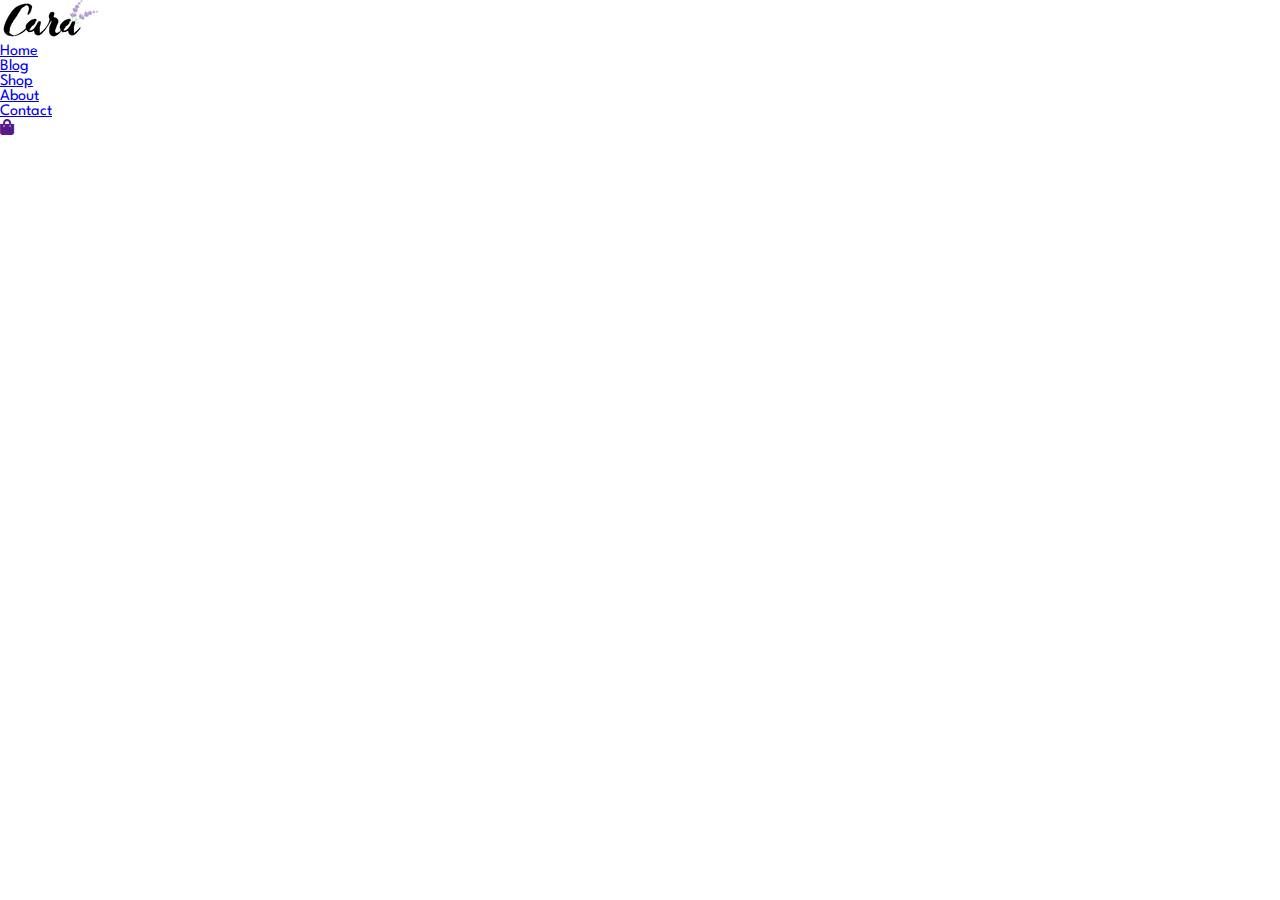
==== index.html @ d09e7eab "navhtml" ====
<!DOCTYPE html>
<html lang="en">
<head>
    <meta charset="UTF-8">
    <meta http-equiv="X-UA-Compatible" content="IE=edge">
    <meta name="viewport" content="width=device-width, initial-scale=1.0">
    <title>Cara</title>
    <link rel="stylesheet" href="./index.css">
    <link rel="stylesheet" href="https://pro.fontawesome.com/releases/v5.10.0/css/all.css" />

</head>
<body>
    <section id="header">
       <a href=""><img src="./img/logo.png" alt="logo" class="logo"></a>

       <div>
        <ul id="navbar">
            <li><a href="./index.html">Home</a></li>
            <li><a href="./blog.html">Blog</a></li>
            <li><a href="./shop.html">Shop</a></li>
            <li><a href="./about.html">About</a></li>
            <li><a href="./contact.html">Contact</a></li>
            <li><a href=""><i class="fa fa-shopping-bag" aria-hidden="true"></i></a></li>
        </ul>
       </div>
    </section>
</body>
</html>
<script src="./index.js"></script>
---- index.css ----
@import url("https://fonts.googleapis.com/css2?family=Spartan:wght@100;200;300;400;500;600;700;800;900&display=swap");
* {
  margin: 0;
  padding: 0;
  box-sizing: border-box;
  font-family: "Spartan", sans-serif;
}

html {
  scroll-behavior: smooth;
}

/* Global Styles */

h1 {
  font-size: 50px;
  line-height: 64px;
  color: #222;
}

h2 {
  font-size: 46px;
  line-height: 54px;
  color: #222;
}

h4 {
  font-size: 20px;
  color: #222;
}

h6 {
  font-weight: 700;
  font-size: 12px;
}

p {
  font-size: 16px;
  color: #465b52;
  margin: 15px 0 20px 0;
}

.section-p1 {
  padding: 40px 80px;
}

.section-m1 {
  margin: 40px 0;
}

body {
  width: 100%;
}
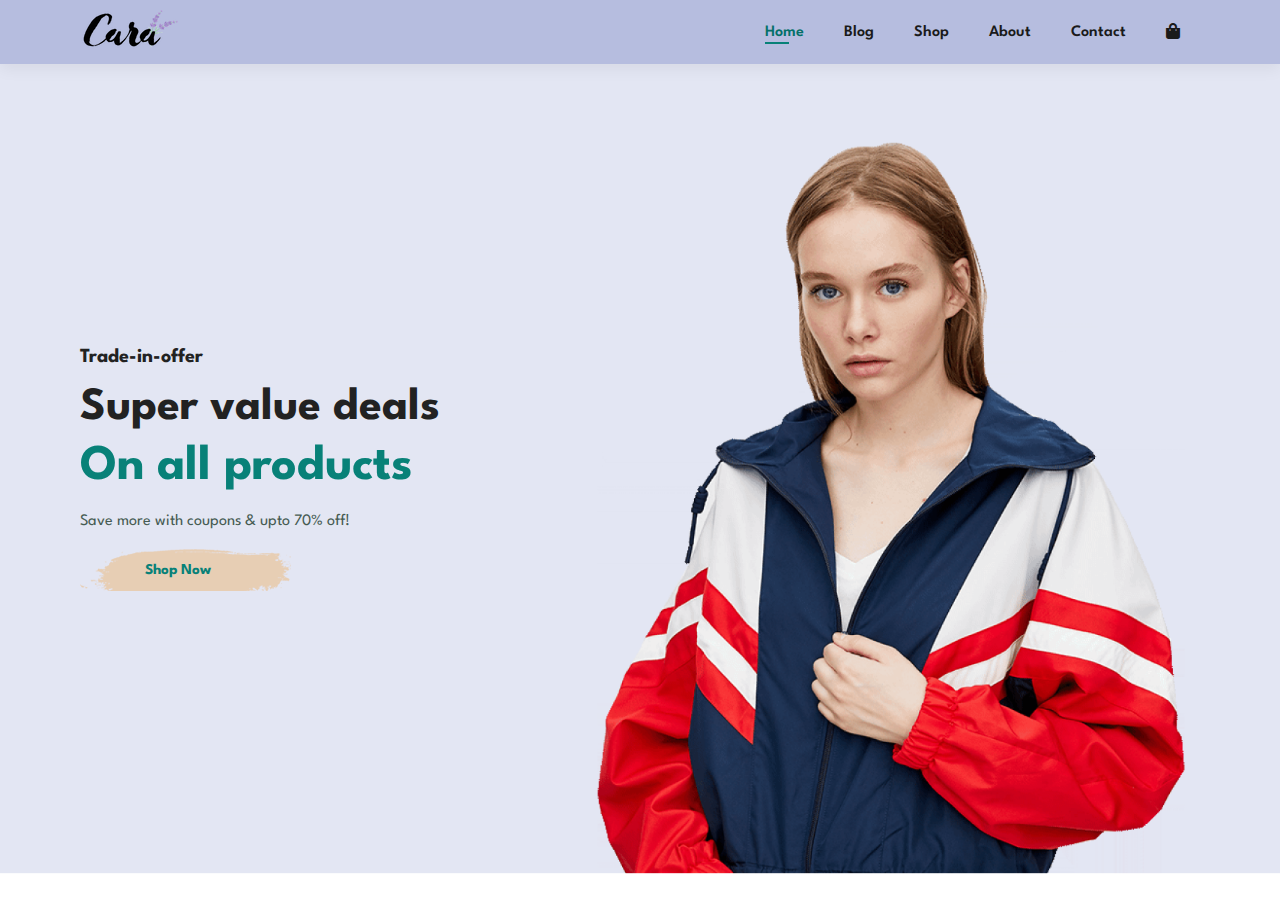
==== commit cfdfa732: "hero" ====
--- a/index.html
+++ b/index.html
@@ -15,14 +15,23 @@
 
        <div>
         <ul id="navbar">
-            <li><a href="./index.html">Home</a></li>
+            <li><a class="active" href="./index.html">Home</a></li>
             <li><a href="./blog.html">Blog</a></li>
             <li><a href="./shop.html">Shop</a></li>
             <li><a href="./about.html">About</a></li>
             <li><a href="./contact.html">Contact</a></li>
-            <li><a href=""><i class="fa fa-shopping-bag" aria-hidden="true"></i></a></li>
+            <li><a href="./cart.html"><i class="fa fa-shopping-bag" aria-hidden="true"></i></a></li>
         </ul>
        </div>
+    </section>
+
+    <section id="hero">
+        <h4>Trade-in-offer</h4>
+        <h2>Super  value deals</h2>
+        <h1>On all products</h1>
+        <p>Save more with coupons &  upto 70% off!</p>
+        <button>Shop Now</button>
+
     </section>
 </body>
 </html>
--- a/index.css
+++ b/index.css
@@ -1,53 +1,138 @@
 @import url("https://fonts.googleapis.com/css2?family=Spartan:wght@100;200;300;400;500;600;700;800;900&display=swap");
+
 * {
-  margin: 0;
-  padding: 0;
-  box-sizing: border-box;
-  font-family: "Spartan", sans-serif;
+    margin: 0;
+    padding: 0;
+    box-sizing: border-box;
+    font-family: "Spartan", sans-serif;
 }
 
 html {
-  scroll-behavior: smooth;
+    scroll-behavior: smooth;
 }
 
 /* Global Styles */
 
 h1 {
-  font-size: 50px;
-  line-height: 64px;
-  color: #222;
+    font-size: 50px;
+    line-height: 64px;
+    color: #222;
 }
 
 h2 {
-  font-size: 46px;
-  line-height: 54px;
-  color: #222;
+    font-size: 46px;
+    line-height: 54px;
+    color: #222;
 }
 
 h4 {
-  font-size: 20px;
-  color: #222;
+    font-size: 20px;
+    color: #222;
 }
 
 h6 {
-  font-weight: 700;
-  font-size: 12px;
+    font-weight: 700;
+    font-size: 12px;
 }
 
 p {
-  font-size: 16px;
-  color: #465b52;
-  margin: 15px 0 20px 0;
+    font-size: 16px;
+    color: #465b52;
+    margin: 15px 0 20px 0;
 }
 
 .section-p1 {
-  padding: 40px 80px;
+    padding: 40px 80px;
 }
 
 .section-m1 {
-  margin: 40px 0;
+    margin: 40px 0;
 }
 
 body {
-  width: 100%;
+    width: 100%;
+}
+
+#header {
+    display: flex;
+    align-items: center;
+    justify-content: space-between;
+    padding: 10px 80px;
+    background-color: #b6bddf;
+    box-shadow:0 5px 15px rgba(0, 0, 0, 0.06);
+    z-index: 999;
+    position: sticky;
+    top: 0;
+    left: 0;
+
+}
+
+#navbar {
+    display: flex;
+    align-items: center;
+    justify-content: center;
+    position: sticky;
+
+}
+
+#navbar li {
+    list-style: none;
+    padding: 0 20px;
+    position: relative;
+}
+
+#navbar li a {
+    text-decoration: none;
+    font-size: 16px;
+    font-weight: 600;
+    color: #1a1a1a;
+    transition: 0.3s ease;
+}
+
+#navbar li a:hover,
+#navbar li a.active {
+    color: #047069;
+}
+
+#navbar li a.active::after,
+#navbar li a:hover::after {
+    content: "";
+    width: 30%;
+    height: 2px;
+    background-color: #088178;
+    position: absolute;
+    bottom: -4px;
+    left: 20px;
+}
+
+#hero{
+    background-image: url("img/hero4.png");
+    height: 90vh;
+    width: 100%;
+    background-size: cover;
+    background-position: top 25% right 0;
+    padding: 0 80px;
+    display: flex;
+    flex-direction: column;
+    align-items: flex-start;
+    justify-content: center;
+}
+
+#hero h4{
+    padding-bottom: 15px;
+}
+
+#hero h1{
+    color: #088178;
+}
+
+#hero button{
+    background-image: url("img/button.png");
+    background-color: transparent;
+    color: #088178;
+    border: none;
+    padding: 14px 80px 14px 65px;
+    cursor: pointer;
+    font-weight: 700;
+    font-size: 15px;
 }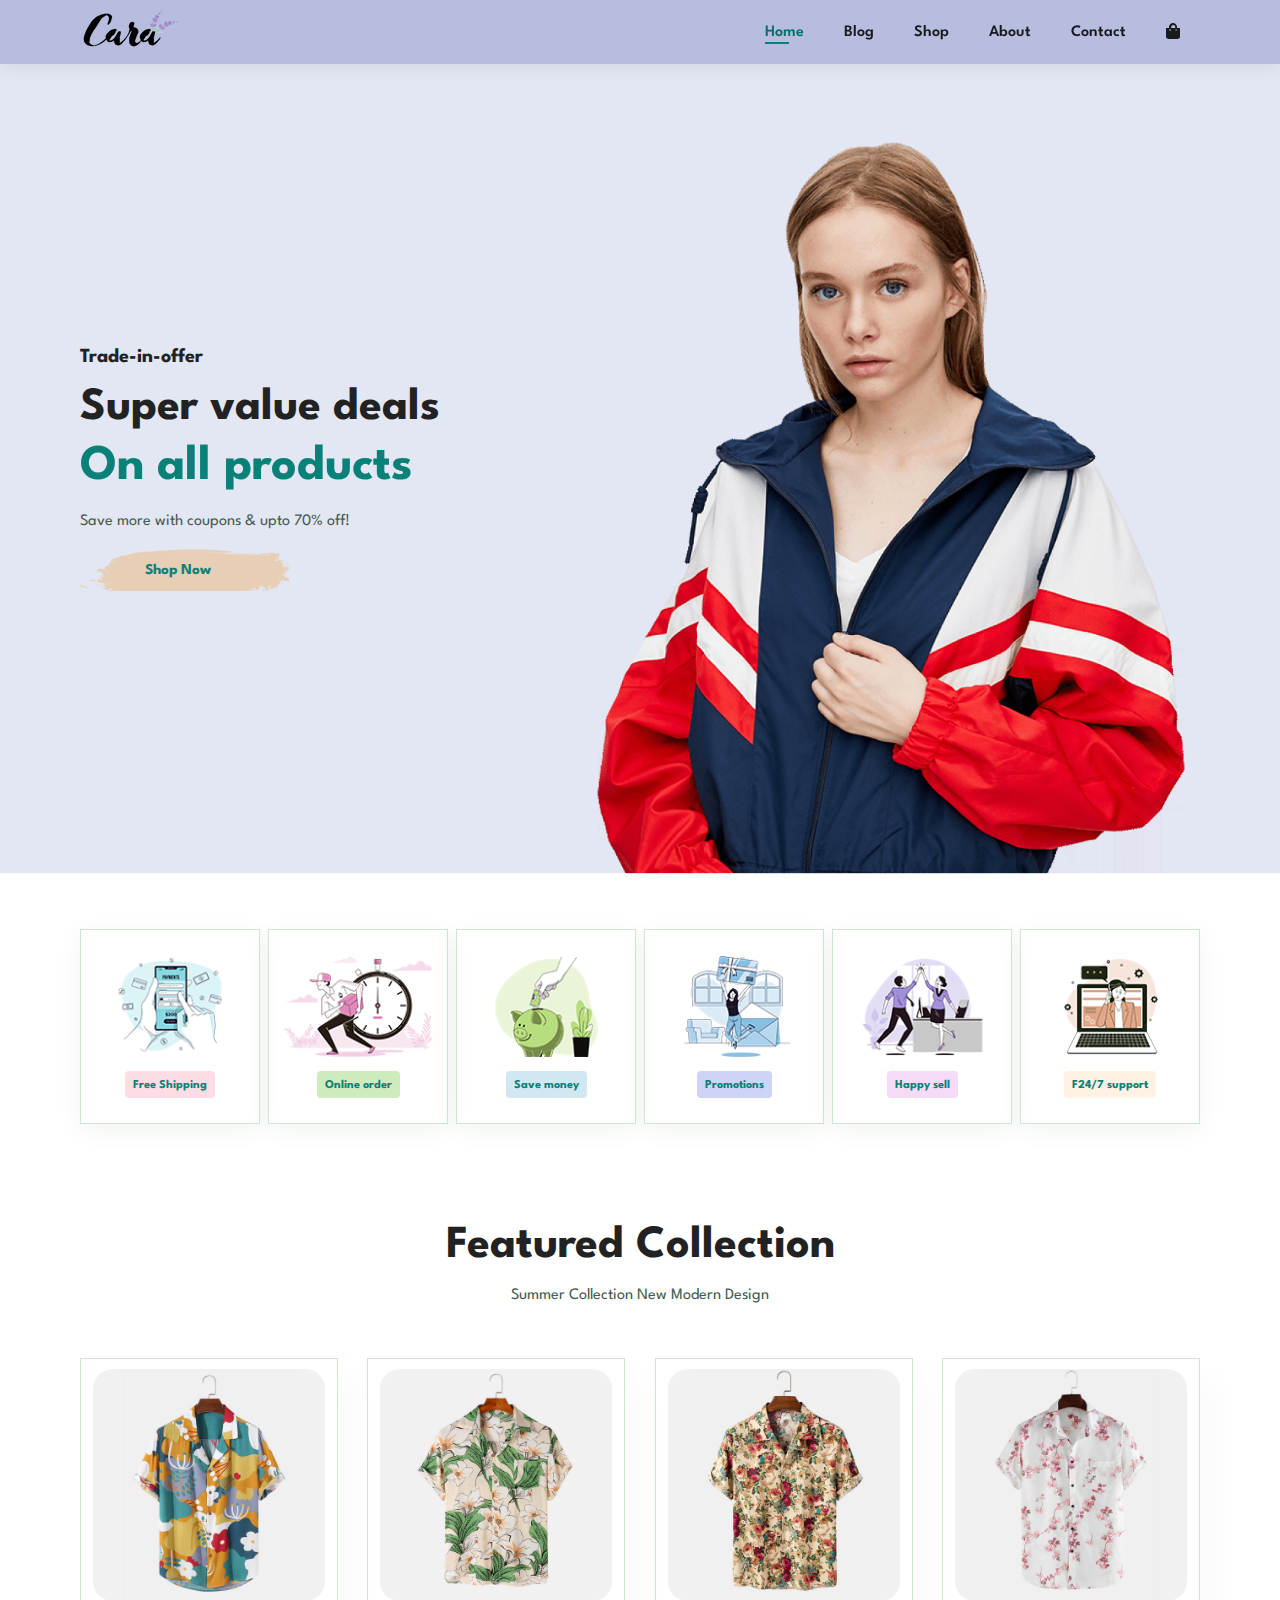
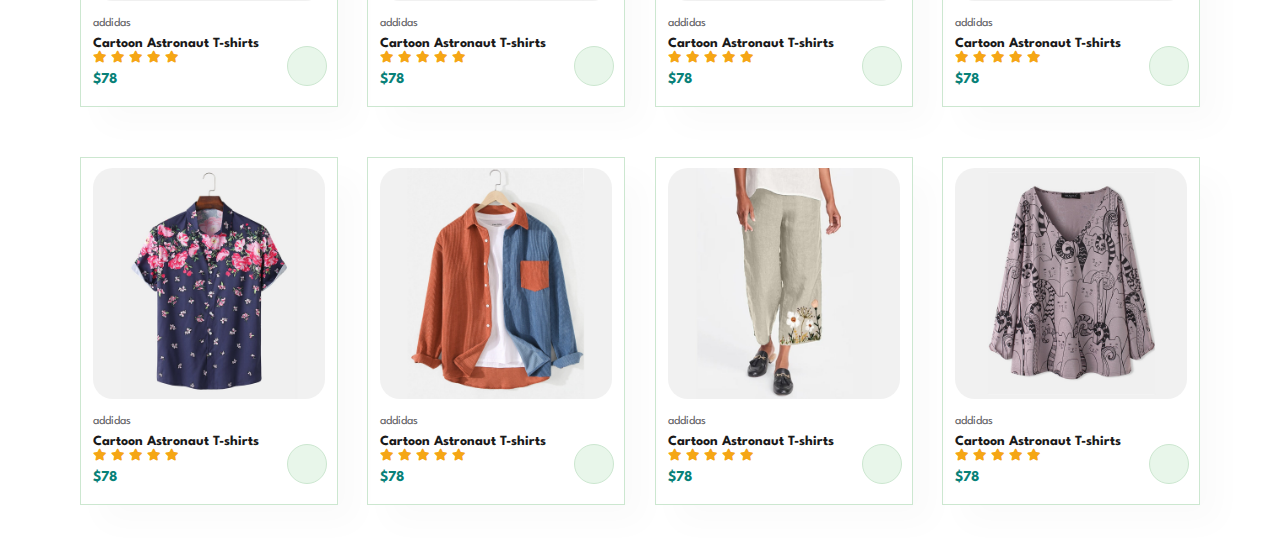
==== commit 321b246c: "product1" ====
--- a/index.html
+++ b/index.html
@@ -1,5 +1,6 @@
 <!DOCTYPE html>
 <html lang="en">
+
 <head>
     <meta charset="UTF-8">
     <meta http-equiv="X-UA-Compatible" content="IE=edge">
@@ -9,30 +10,217 @@
     <link rel="stylesheet" href="https://pro.fontawesome.com/releases/v5.10.0/css/all.css" />
 
 </head>
+
 <body>
     <section id="header">
-       <a href=""><img src="./img/logo.png" alt="logo" class="logo"></a>
-
-       <div>
-        <ul id="navbar">
-            <li><a class="active" href="./index.html">Home</a></li>
-            <li><a href="./blog.html">Blog</a></li>
-            <li><a href="./shop.html">Shop</a></li>
-            <li><a href="./about.html">About</a></li>
-            <li><a href="./contact.html">Contact</a></li>
-            <li><a href="./cart.html"><i class="fa fa-shopping-bag" aria-hidden="true"></i></a></li>
-        </ul>
-       </div>
+        <a href=""><img src="./img/logo.png" alt="logo" class="logo"></a>
+
+        <div>
+            <ul id="navbar">
+                <li><a class="active" href="./index.html">Home</a></li>
+                <li><a href="./blog.html">Blog</a></li>
+                <li><a href="./shop.html">Shop</a></li>
+                <li><a href="./about.html">About</a></li>
+                <li><a href="./contact.html">Contact</a></li>
+                <li><a href="./cart.html"><i class="fa fa-shopping-bag" aria-hidden="true"></i></a></li>
+            </ul>
+        </div>
     </section>
 
     <section id="hero">
         <h4>Trade-in-offer</h4>
-        <h2>Super  value deals</h2>
+        <h2>Super value deals</h2>
         <h1>On all products</h1>
-        <p>Save more with coupons &  upto 70% off!</p>
+        <p>Save more with coupons & upto 70% off!</p>
         <button>Shop Now</button>
 
     </section>
+
+    <section id="feature" class="section-p1">
+        <div class="fe-box">
+            <img src="img/features/f1.png" alt="f1">
+            <h6>Free Shipping</h6>
+        </div>
+
+        <div class="fe-box">
+            <img src="img/features/f2.png" alt="f1">
+            <h6>Online order</h6>
+        </div>
+
+        <div class="fe-box">
+            <img src="img/features/f3.png" alt="f1">
+            <h6>Save money</h6>
+        </div>
+
+        <div class="fe-box">
+            <img src="img/features/f4.png" alt="f1">
+            <h6>Promotions</h6>
+        </div>
+
+        <div class="fe-box">
+            <img src="img/features/f5.png" alt="f1">
+            <h6>Happy sell</h6>
+        </div>
+
+        <div class="fe-box">
+            <img src="img/features/f6.png" alt="f1">
+            <h6>F24/7 support</h6>
+        </div>
+    </section>
+
+    <section id="product1" class="section-p1">
+        <h2>Featured Collection</h2>
+        <p>Summer Collection New Modern Design</p>
+
+        <div class="pro-container">
+            <div class="pro">
+                <img src="img/products/f1.jpg" alt="f1">
+                <div class="des">
+                    <span>addidas</span>
+                    <h5>Cartoon Astronaut T-shirts</h5>
+                    <div class="star">
+                        <i class="fa fa-star" aria-hidden="true"></i>
+                        <i class="fa fa-star" aria-hidden="true"></i>
+                        <i class="fa fa-star" aria-hidden="true"></i>
+                        <i class="fa fa-star" aria-hidden="true"></i>
+                        <i class="fa fa-star" aria-hidden="true"></i>
+                    </div>
+                    <h4>$78</h4>
+
+                </div>
+                <a href="#"><i class="fa fa-cart-plus cart" aria-hidden="true"></i></a>
+            </div>
+
+            <div class="pro">
+                <img src="img/products/f2.jpg" alt="f1">
+                <div class="des">
+                    <span>addidas</span>
+                    <h5>Cartoon Astronaut T-shirts</h5>
+                    <div class="star">
+                        <i class="fa fa-star" aria-hidden="true"></i>
+                        <i class="fa fa-star" aria-hidden="true"></i>
+                        <i class="fa fa-star" aria-hidden="true"></i>
+                        <i class="fa fa-star" aria-hidden="true"></i>
+                        <i class="fa fa-star" aria-hidden="true"></i>
+                    </div>
+                    <h4>$78</h4>
+
+                </div>
+                <a href="#"><i class="fa fa-cart-plus cart" aria-hidden="true"></i></a>
+            </div>
+
+            <div class="pro">
+                <img src="img/products/f3.jpg" alt="f1">
+                <div class="des">
+                    <span>addidas</span>
+                    <h5>Cartoon Astronaut T-shirts</h5>
+                    <div class="star">
+                        <i class="fa fa-star" aria-hidden="true"></i>
+                        <i class="fa fa-star" aria-hidden="true"></i>
+                        <i class="fa fa-star" aria-hidden="true"></i>
+                        <i class="fa fa-star" aria-hidden="true"></i>
+                        <i class="fa fa-star" aria-hidden="true"></i>
+                    </div>
+                    <h4>$78</h4>
+
+                </div>
+                <a href="#"><i class="fa fa-cart-plus cart" aria-hidden="true"></i></a>
+            </div>
+
+            <div class="pro">
+                <img src="img/products/f4.jpg" alt="f1">
+                <div class="des">
+                    <span>addidas</span>
+                    <h5>Cartoon Astronaut T-shirts</h5>
+                    <div class="star">
+                     <i class="fa fa-star" aria-hidden="true"></i>
+                     <i class="fa fa-star" aria-hidden="true"></i>
+                     <i class="fa fa-star" aria-hidden="true"></i>
+                     <i class="fa fa-star" aria-hidden="true"></i>
+                     <i class="fa fa-star" aria-hidden="true"></i>
+                    </div>
+                    <h4>$78</h4>
+ 
+                </div>
+                <a href="#"><i class="fa fa-cart-plus cart" aria-hidden="true"></i></a>
+            </div>
+        </div>
+
+        <div class="pro-container">
+            <div class="pro">
+                <img src="img/products/f5.jpg" alt="f1">
+                <div class="des">
+                    <span>addidas</span>
+                    <h5>Cartoon Astronaut T-shirts</h5>
+                    <div class="star">
+                        <i class="fa fa-star" aria-hidden="true"></i>
+                        <i class="fa fa-star" aria-hidden="true"></i>
+                        <i class="fa fa-star" aria-hidden="true"></i>
+                        <i class="fa fa-star" aria-hidden="true"></i>
+                        <i class="fa fa-star" aria-hidden="true"></i>
+                    </div>
+                    <h4>$78</h4>
+
+                </div>
+                <a href="#"><i class="fa fa-cart-plus cart" aria-hidden="true"></i></a>
+            </div>
+
+            <div class="pro">
+                <img src="img/products/f6.jpg" alt="f1">
+                <div class="des">
+                    <span>addidas</span>
+                    <h5>Cartoon Astronaut T-shirts</h5>
+                    <div class="star">
+                        <i class="fa fa-star" aria-hidden="true"></i>
+                        <i class="fa fa-star" aria-hidden="true"></i>
+                        <i class="fa fa-star" aria-hidden="true"></i>
+                        <i class="fa fa-star" aria-hidden="true"></i>
+                        <i class="fa fa-star" aria-hidden="true"></i>
+                    </div>
+                    <h4>$78</h4>
+
+                </div>
+                <a href="#"><i class="fa fa-cart-plus cart" aria-hidden="true"></i></a>
+            </div>
+
+            <div class="pro">
+                <img src="img/products/f7.jpg" alt="f1">
+                <div class="des">
+                    <span>addidas</span>
+                    <h5>Cartoon Astronaut T-shirts</h5>
+                    <div class="star">
+                        <i class="fa fa-star" aria-hidden="true"></i>
+                        <i class="fa fa-star" aria-hidden="true"></i>
+                        <i class="fa fa-star" aria-hidden="true"></i>
+                        <i class="fa fa-star" aria-hidden="true"></i>
+                        <i class="fa fa-star" aria-hidden="true"></i>
+                    </div>
+                    <h4>$78</h4>
+
+                </div>
+                <a href="#"><i class="fa fa-cart-plus cart" aria-hidden="true"></i></a>
+            </div>
+
+            <div class="pro">
+                <img src="img/products/f8.jpg" alt="f1">
+                <div class="des">
+                    <span>addidas</span>
+                    <h5>Cartoon Astronaut T-shirts</h5>
+                    <div class="star">
+                     <i class="fa fa-star" aria-hidden="true"></i>
+                     <i class="fa fa-star" aria-hidden="true"></i>
+                     <i class="fa fa-star" aria-hidden="true"></i>
+                     <i class="fa fa-star" aria-hidden="true"></i>
+                     <i class="fa fa-star" aria-hidden="true"></i>
+                    </div>
+                    <h4>$78</h4>
+ 
+                </div>
+                <a href="#"><i class="fa fa-cart-plus cart" aria-hidden="true"></i></a>
+            </div>
+        </div>
+    </section>
 </body>
+
 </html>
 <script src="./index.js"></script>--- a/index.css
+++ b/index.css
@@ -135,4 +135,140 @@
     cursor: pointer;
     font-weight: 700;
     font-size: 15px;
+}
+
+#feature .fe-box{
+    width: 180px;
+    text-align: center;
+    padding: 25px 15px;
+    box-shadow: rgba(0, 0, 0, 0.05) 0px 6px 24px 0px;
+    border:1px solid #CCE7D0;
+    background-repeat: 4px;
+    margin: 15px 0;
+}
+#feature .fe-box:nth-child(2) h6{
+    background-color:#cdebbc;
+   
+}
+
+#feature .fe-box:nth-child(3) h6{
+    background-color: #d1e8f2;
+   
+}
+
+#feature .fe-box:nth-child(4) h6{
+    background-color: #cdd4f8;
+   
+}
+
+#feature .fe-box:nth-child(5) h6{
+    background-color:#f6dbf6 ;
+   
+}
+
+#feature .fe-box:nth-child(6) h6{
+    background-color:#fff2e5 ;
+   
+}
+
+
+#feature .fe-box:hover{
+    box-shadow: rgba(0, 0, 0, 0.1) 0px 10px 15px -3px, rgba(0, 0, 0, 0.05) 0px 4px 6px -2px;
+}
+
+#feature .fe-box img{
+    width: 100%;
+    margin-bottom: 10px;
+}
+
+#feature .fe-box h6{
+    display: inline-block;
+    padding: 9px 8px 6px 8px;
+    line-height: 1;
+    border-radius: 4px;
+    color:#088178;
+    background-color: #fddde4;
+
+}
+
+#feature{
+    display: flex;
+    align-items: center;
+    justify-content: space-between;
+    flex-wrap: wrap;
+}
+
+#product1{
+    text-align: center;
+}
+
+#product1 .pro{
+   width: 23%;
+   min-width: 250px;
+   padding: 10px 12px;
+   border:1px solid #cce7d0;
+   cursor: pointer;
+   box-shadow: 20px 20px 30px rgba(0, 0, 0, 0.02);
+   margin: 15px 0;
+   transition: 0.2s ease;
+   position: relative;
+}
+#product1 .pro-container{
+    display: flex;
+    justify-content: space-between;
+    padding-top: 20px;
+    flex-wrap: wrap;
+}
+
+#product1 .pro:hover{
+    box-shadow: 20px 20px 30px rgba(0, 0, 0, 0.06);
+  
+}
+
+#product1 .pro .des{
+    text-align: start;
+    padding: 10px 0;
+
+}
+#product1 .pro .des span{
+   color:#606063;
+   font-size: 12px;
+}
+
+#product1 .pro .des h5{
+    padding-top: 7px;
+    color:#1a1a1a;
+    font-size: 14px;
+}
+
+#product1 .pro .des i{
+    font-size: 12px;
+    color:rgba(245, 164, 14, 0.993)
+}
+
+#product1 .pro img{
+    width: 100%;
+    border-radius: 20px;
+}
+
+#product1 .pro .des h4{
+    font-size: 15px;
+    padding-top: 7px;
+    font-weight: 700;
+    color:#088178;
+
+}
+
+#product1 .pro .cart{
+    width: 40px;
+    height: 40px;
+    line-height: 40px;
+    border-radius: 50px;
+    background-color: #e8f6ea;
+    font-weight: 500;
+    color: #088178;
+    border:1px solid #cce7d0;
+    position: absolute;
+    bottom: 20px;
+    right: 10px;
 }